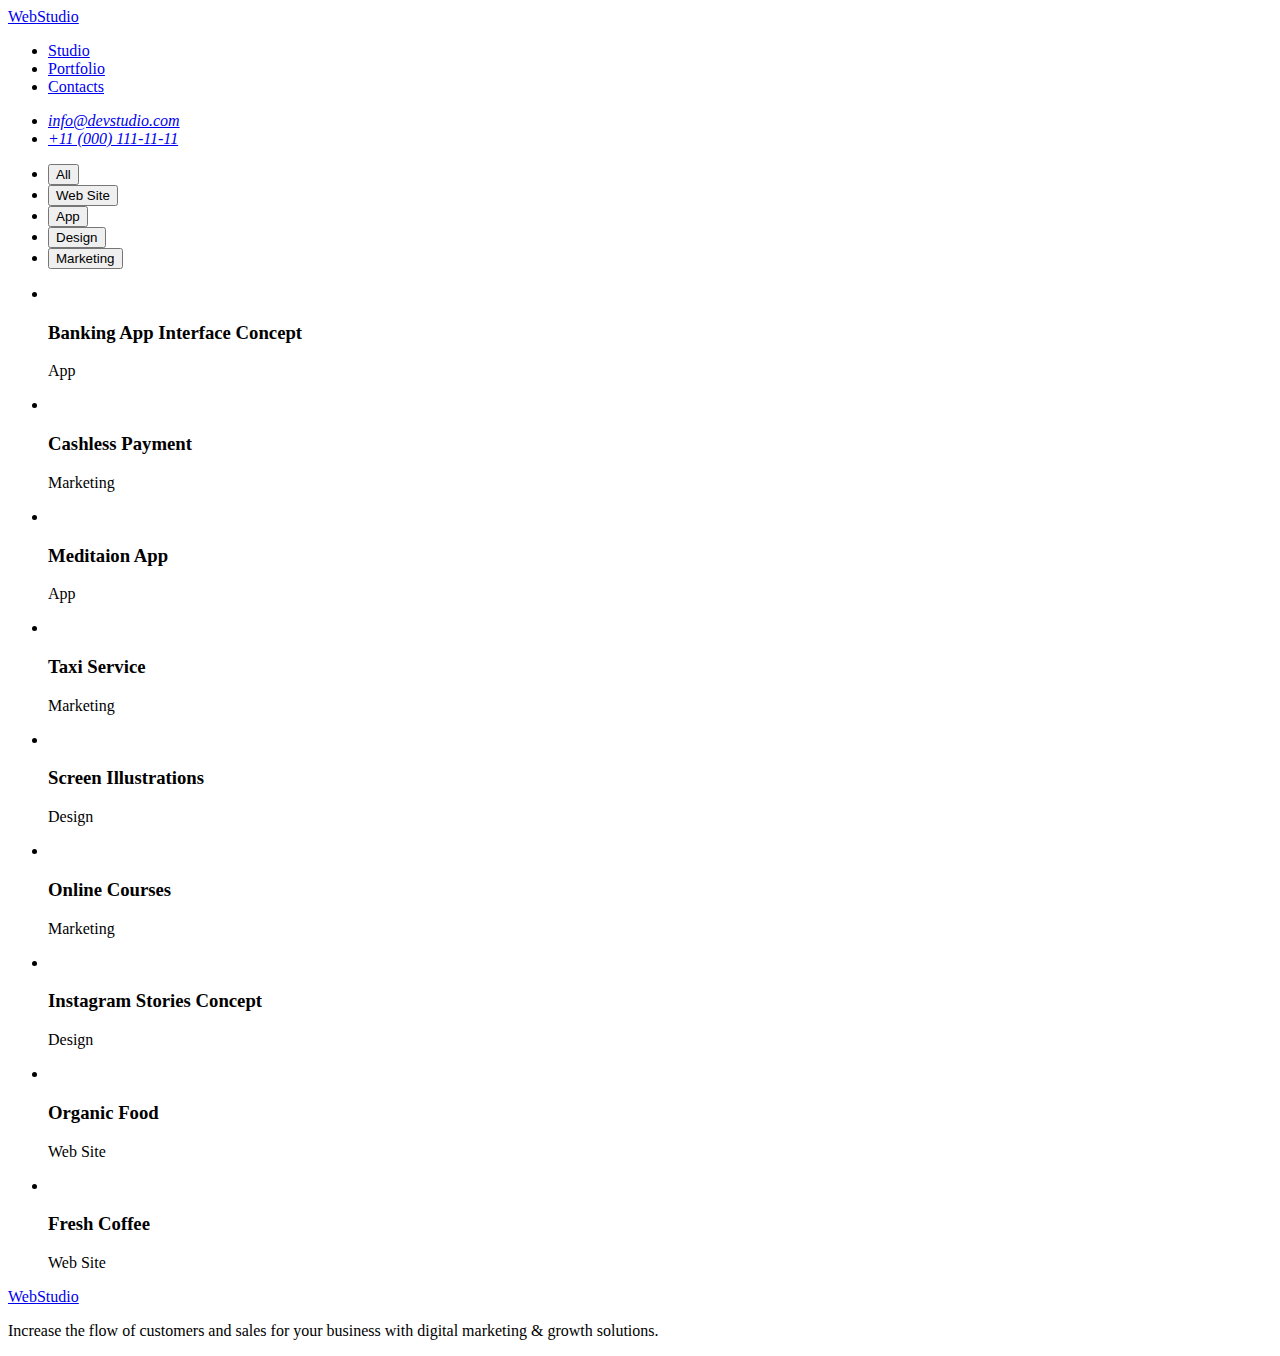
==== portfolio.html @ dd07dadb "hw-02" ====
<!DOCTYPE html>
<html lang="en">

<head>
    <meta charset="UTF-8">
    <meta http-equiv="X-UA-Compatible" content="IE=edge">
    <meta name="viewport" content="width=device-width, initial-scale=1.0">
    <title>Portfolio</title>
</head>

<body>
    <header>
        <a href="#">Web<span>Studio</span></a>
        <nav>
            <ul>
                <li><a href="./index.html">Studio</a></li>
                <li><a href="./portfolio.html">Portfolio</a></li>
                <li><a href="#">Contacts</a></li>
            </ul>
        </nav>
        <address>
            <ul>
                <li><a href="mailto:info@devstudio.com">info@devstudio.com</a></li>
                <li><a href="tel:+110001111111">+11 (000) 111-11-11</a></li>
            </ul>
        </address>
    </header>
    <main>

        <!-- Filters -->
        <section>
            <ul>
                <li><button type="button">All</button></li>
                <li><button type="button">Web Site</button></li>
                <li><button type="button">App</button></li>
                <li><button type="button">Design</button></li>
                <li><button type="button">Marketing</button></li>
            </ul>
        </section>

        <!-- Row 1 -->
        <section>
            <ul>
                <li>
                    <img src="" alt="">
                    <h3>Banking App Interface Concept</h3>
                    <p>App</p>
                </li>

                <li>
                    <img src="" alt="">
                    <h3>Cashless Payment</h3>
                    <p>Marketing</p>
                </li>

                <li>
                    <img src="" alt="">
                    <h3>Meditaion App</h3>
                    <p>App</p>
                </li>
            </ul>
        </section>

        <!-- Row 2 -->
        <section>
            <ul>
                <li>
                    <img src="" alt="">
                    <h3>Taxi Service</h3>
                    <p>Marketing</p>
                </li>

                <li>
                    <img src="" alt="">
                    <h3>Screen Illustrations</h3>
                    <p>Design</p>
                </li>

                <li>
                    <img src="" alt="">
                    <h3>Online Courses</h3>
                    <p>Marketing</p>
                </li>
            </ul>
        </section>

        <!-- Row 3 -->
        <section>
            <ul>
                <li>
                    <img src="" alt="">
                    <h3>Instagram Stories Concept</h3>
                    <p>Design</p>
                </li>

                <li>
                    <img src="" alt="">
                    <h3>Organic Food</h3>
                    <p>Web Site</p>
                </li>

                <li>
                    <img src="" alt="">
                    <h3>Fresh Coffee</h3>
                    <p>Web Site</p>
                </li>
            </ul>
        </section>





    </main>

    <footer>
        <a href=" #">Web<span>Studio</span></a>
        <p>Increase the flow of customers and sales for your business with digital marketing & growth
            solutions.</p>
    </footer>


</body>

</html>
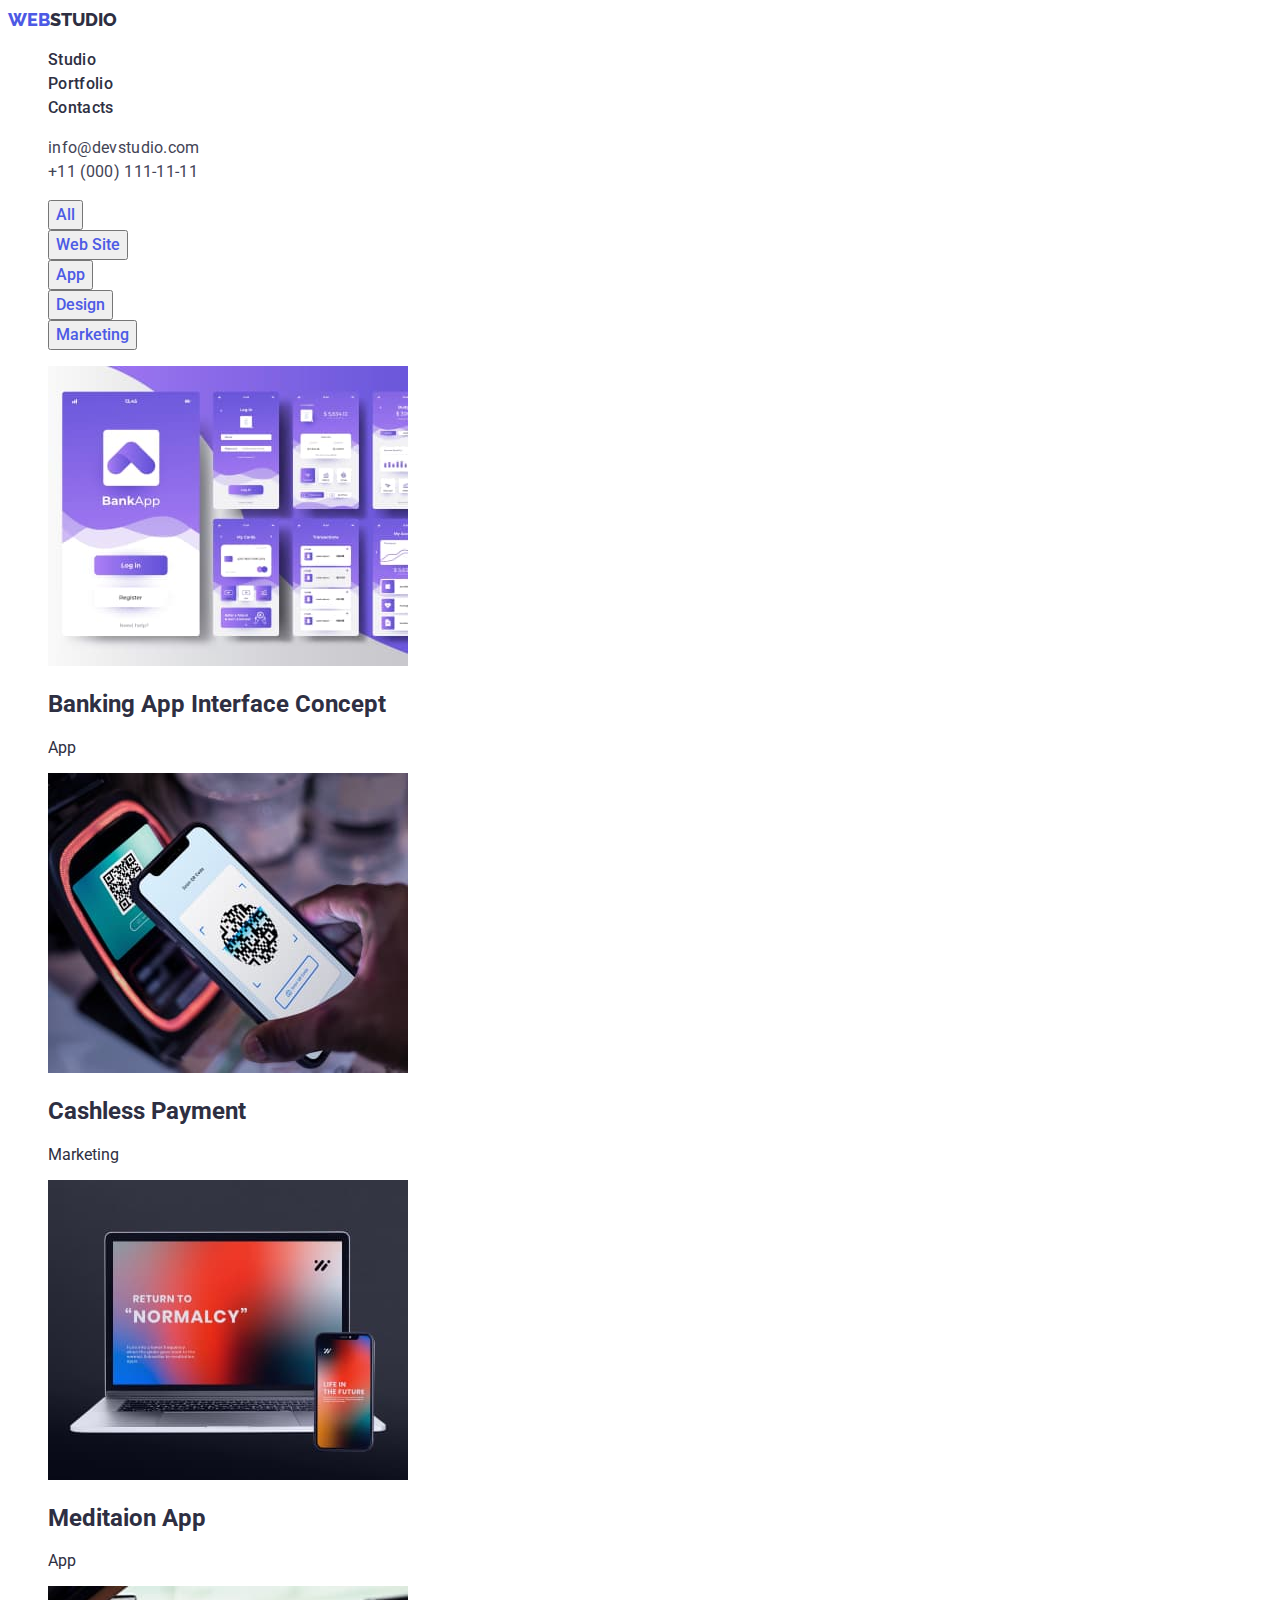
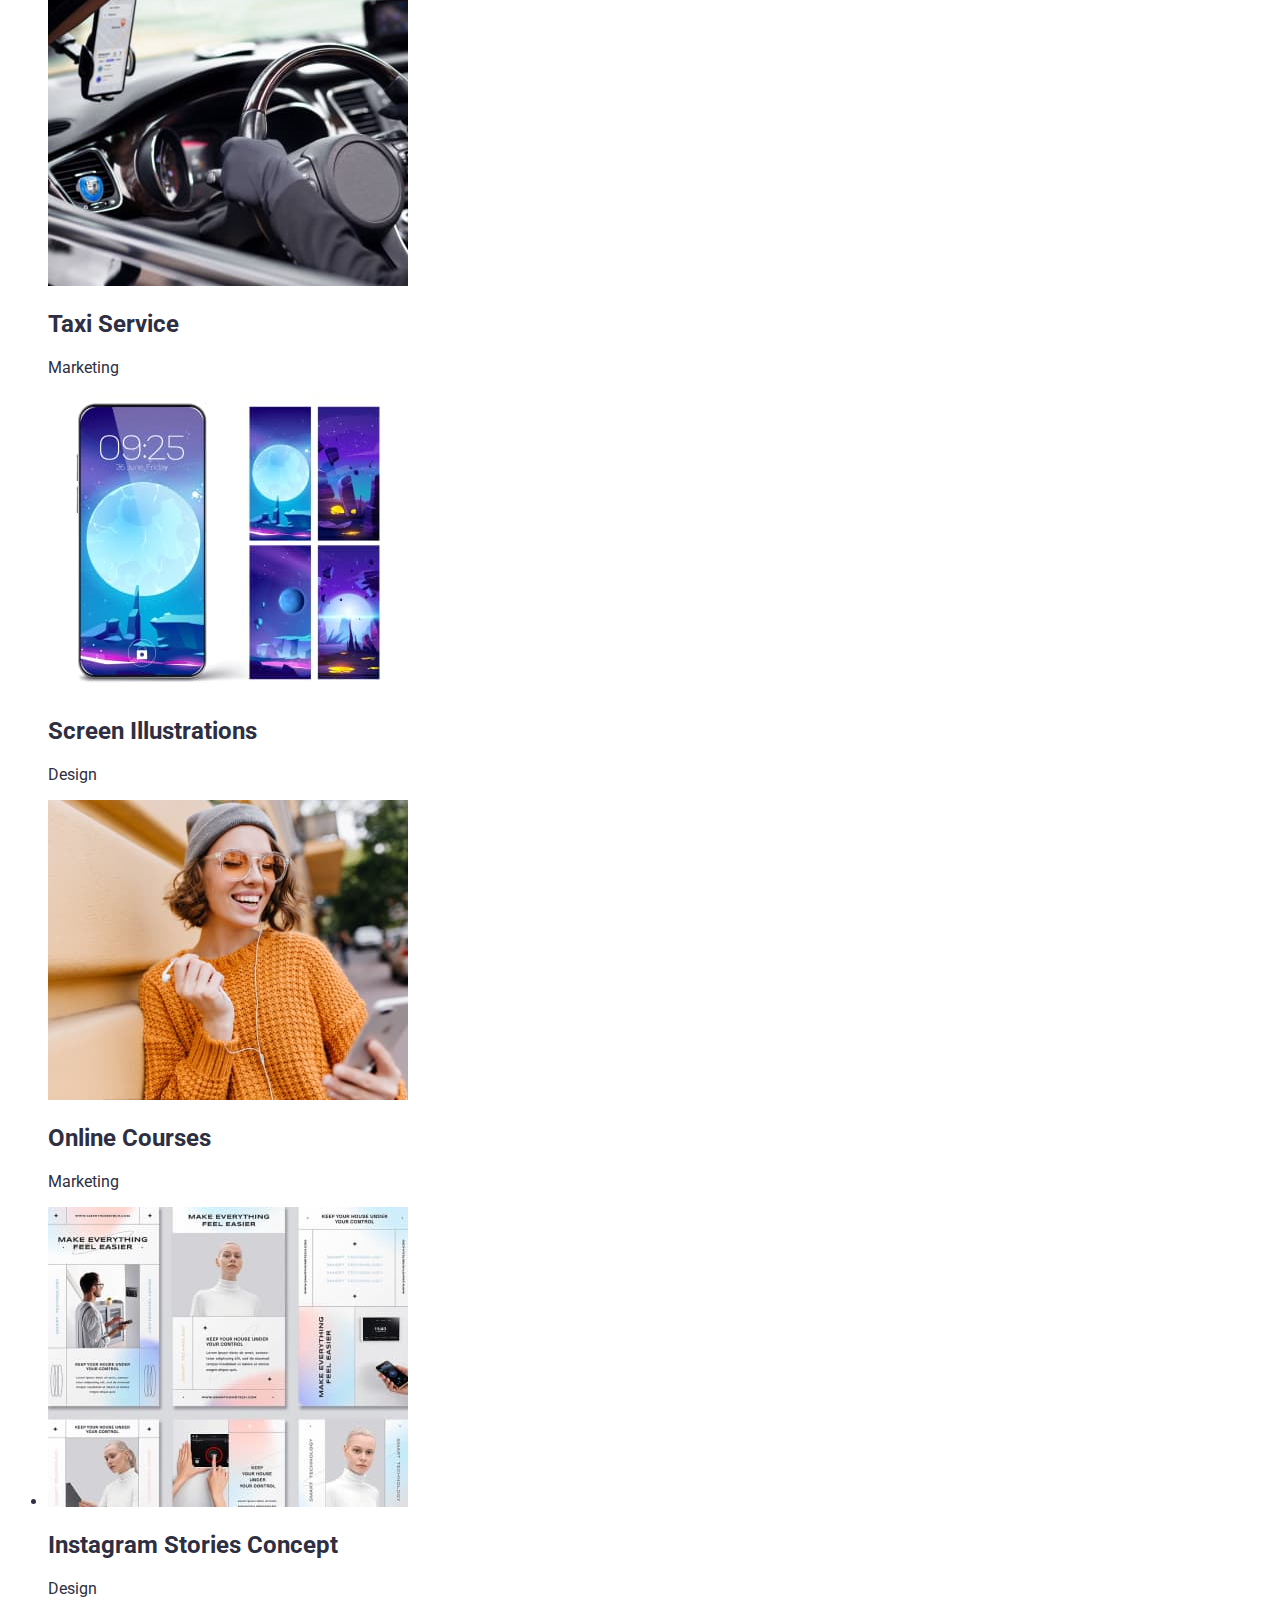
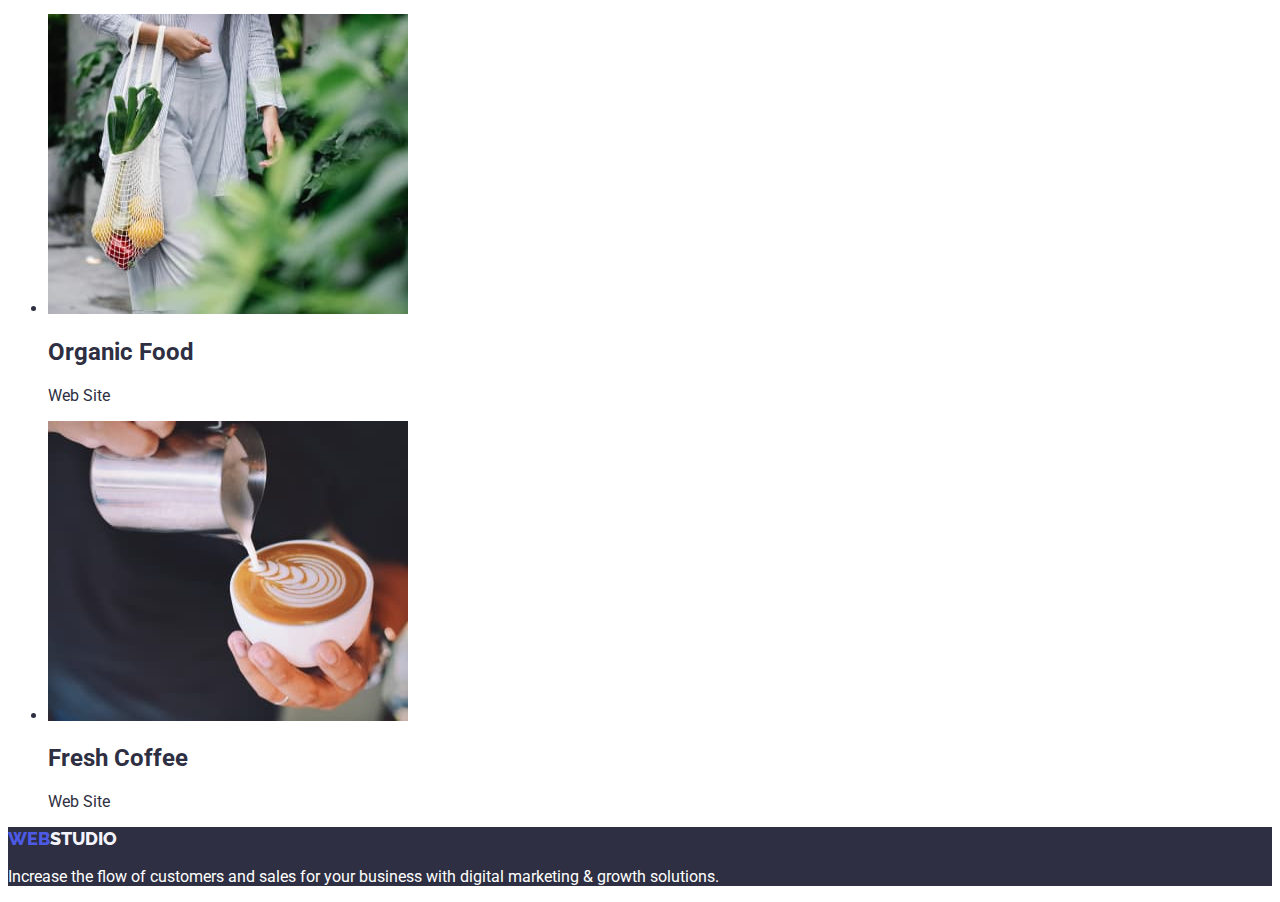
==== commit 74509c9f: "hw-02" ====
--- a/portfolio.html
+++ b/portfolio.html
@@ -6,120 +6,133 @@
     <meta http-equiv="X-UA-Compatible" content="IE=edge">
     <meta name="viewport" content="width=device-width, initial-scale=1.0">
     <title>Portfolio</title>
+    <link rel="stylesheet" href="./css/styles.css">
+    <link rel="preconnect" href="https://fonts.googleapis.com">
+    <link rel="preconnect" href="https://fonts.gstatic.com" crossorigin>
+    <link
+        href="https://fonts.googleapis.com/css2?family=Raleway:wght@800&family=Roboto:wght@400;500;700;900&display=swap"
+        rel="stylesheet">
 </head>
 
-<body>
+<body class="page">
+
+        <!-- header -->
+
     <header>
-        <a href="#">Web<span>Studio</span></a>
+        <a class="logo point" href="./index.html">Web<span class="header-logo">Studio</span></a>
         <nav>
-            <ul>
-                <li><a href="./index.html">Studio</a></li>
-                <li><a href="./portfolio.html">Portfolio</a></li>
-                <li><a href="#">Contacts</a></li>
+            <ul class="menu-list">
+                <li class="menu-items point"><a class="menu-link point" href="./index.html">Studio</a></li>
+                <li class="menu-items point"><a class="menu-link point" href="./portfolio.html">Portfolio</a></li>
+                <li class="menu-items point"><a class="menu-link point" href="#">Contacts</a></li>
             </ul>
         </nav>
-        <address>
-            <ul>
-                <li><a href="mailto:info@devstudio.com">info@devstudio.com</a></li>
-                <li><a href="tel:+110001111111">+11 (000) 111-11-11</a></li>
+        <address class="contact">
+            <ul class="contact-list">
+                <li class="contact-items point"><a class="contact-link point"
+                        href="mailto:info@devstudio.com">info@devstudio.com</a></li>
+                <li class="contact-items point"><a class="contact-link point" href="tel:+110001111111">+11 (000)
+                        111-11-11</a>
+                </li>
             </ul>
         </address>
+
     </header>
     <main>
 
         <!-- Filters -->
-        <section>
-            <ul>
-                <li><button type="button">All</button></li>
-                <li><button type="button">Web Site</button></li>
-                <li><button type="button">App</button></li>
-                <li><button type="button">Design</button></li>
-                <li><button type="button">Marketing</button></li>
+
+        <section class="filters">
+            <h1 hidden>#</h1>
+            <ul class="filters-list point">
+                <li class="filters-items"><button class="filters-button" type="button">All</button></li>
+                <li class="filters-items"><button class="filters-button" type="button">Web Site</button></li>
+                <li class="filters-items"><button class="filters-button" type="button">App</button></li>
+                <li class="filters-items"><button class="filters-button" type="button">Design</button></li>
+                <li class="filters-items"><button class="filters-button" type="button">Marketing</button></li>
             </ul>
         </section>
 
         <!-- Row 1 -->
-        <section>
-            <ul>
+
+        <section class="row-one">
+            <ul class="row-one-list point">
                 <li>
-                    <img src="" alt="">
-                    <h3>Banking App Interface Concept</h3>
+                    <img src="./images/portfolio/portfolio-row1-first.jpg" alt="" width="360" height="300">
+                    <h2>Banking App Interface Concept</h2>
                     <p>App</p>
                 </li>
 
                 <li>
-                    <img src="" alt="">
-                    <h3>Cashless Payment</h3>
+                    <img src="./images/portfolio/portfolio-row1-second.jpg" alt="" width="360" height="300">
+                    <h2>Cashless Payment</h2>
                     <p>Marketing</p>
                 </li>
 
                 <li>
-                    <img src="" alt="">
-                    <h3>Meditaion App</h3>
+                    <img src="./images/portfolio/portfolio-row1-third.jpg" alt="" width="360" height="300">
+                    <h2>Meditaion App</h2>
                     <p>App</p>
                 </li>
             </ul>
         </section>
 
         <!-- Row 2 -->
-        <section>
-            <ul>
+
+        <section class="row-two">
+            <ul class="row-two-list point">
                 <li>
-                    <img src="" alt="">
-                    <h3>Taxi Service</h3>
+                    <img src="./images/portfolio/portfolio-row2-first.jpg" alt="" width="360" height="300">
+                    <h2>Taxi Service</h2>
                     <p>Marketing</p>
                 </li>
 
                 <li>
-                    <img src="" alt="">
-                    <h3>Screen Illustrations</h3>
+                    <img src="./images/portfolio/portfolio-row2-second.jpg" alt="" width="360" height="300">
+                    <h2>Screen Illustrations</h2>
                     <p>Design</p>
                 </li>
 
                 <li>
-                    <img src="" alt="">
-                    <h3>Online Courses</h3>
+                    <img src="./images/portfolio/portfolio-row2-third.jpg" alt="" width="360" height="300">
+                    <h2>Online Courses</h2>
                     <p>Marketing</p>
                 </li>
             </ul>
         </section>
 
         <!-- Row 3 -->
-        <section>
-            <ul>
+
+        <section class="row-three">
+            <ul class="row-three-list poin">
                 <li>
-                    <img src="" alt="">
-                    <h3>Instagram Stories Concept</h3>
+                    <img src="./images/portfolio/portfolio-row3-first.jpg" alt="" width="360" height="300">
+                    <h2>Instagram Stories Concept</h2>
                     <p>Design</p>
                 </li>
 
                 <li>
-                    <img src="" alt="">
-                    <h3>Organic Food</h3>
+                    <img src="./images/portfolio/portfolio-row3-second.jpg" alt="" width="360" height="300">
+                    <h2>Organic Food</h2>
                     <p>Web Site</p>
                 </li>
 
                 <li>
-                    <img src="" alt="">
-                    <h3>Fresh Coffee</h3>
+                    <img src="./images/portfolio/portfolio-row3-third.jpg" alt="" width="360" height="300">
+                    <h2>Fresh Coffee</h2>
                     <p>Web Site</p>
                 </li>
             </ul>
         </section>
-
-
-
-
-
     </main>
 
-    <footer>
-        <a href=" #">Web<span>Studio</span></a>
-        <p>Increase the flow of customers and sales for your business with digital marketing & growth
-            solutions.</p>
+        <!-- footer -->
+
+    <footer class="foot">
+        <a class="logo point" href="#">Web<span class="footer-logo">Studio</span></a>
+        <p class="footer-text">Increase the flow of customers and sales for your business with digital marketing &
+            growth solutions.</p>
     </footer>
-
-
 </body>
 
 </html>--- a/css/styles.css
+++ b/css/styles.css
@@ -0,0 +1,134 @@
+.page {
+    font-family: "Roboto", "Raleway";
+    font-style: normal;
+    font-weight: 400;
+    color: #2E2F42;
+}
+
+.point {
+    text-decoration: none;
+    list-style-type: none;
+}
+
+
+/* header */
+
+.logo {
+    font-family: "Raleway";
+    font-style: normal;
+    font-weight: 800;
+    font-size: 18px;
+    line-height: 24px;
+    color: #4D5AE5;
+    text-transform: uppercase;
+}
+
+.header-logo {
+    color: #2E2F42;
+}
+
+.footer-logo {
+    color: #F4F4FD;
+}
+
+.menu-list {
+    font-family: 'Roboto';
+    font-weight: 500;
+    font-size: 16px;
+    line-height: 24px;
+    letter-spacing: 0.02em;
+    color: #2E2F42;
+}
+
+.menu-link {
+    color: #2E2F42;
+}
+
+.menu-link:hover,
+.menu-link:focus {
+    color: #404BBF;
+}
+
+
+.contact-list {
+    font-family: 'Roboto';
+    font-style: normal;
+    font-size: 16px;
+    line-height: 24px;
+    letter-spacing: 0.02em;
+    color: #434455;
+}
+
+.contact-link {
+    color: #434455;
+}
+
+.contact-link:hover,
+.contact-link:focus {
+    color: #404BBF;
+}
+
+
+
+/* hero */
+.hero {
+    background-color: #2E2F42;
+}
+
+.hero-title {
+    font-family: 'Roboto';
+    font-weight: 700;
+    font-size: 56px;
+    line-height: 60px;
+    color: #ffffff;
+}
+
+.hero-button {
+    background-color: #4D5AE5;
+    color: #ffffff;
+    font-family: 'Roboto';
+    font-weight: 500;
+    font-size: 16px;
+    line-height: 24px;
+}
+
+/* quality */
+
+
+
+
+
+/* team */
+
+.team {
+    background-color: #F4F4FD;
+}
+
+.team-items {
+    background-color: #fff;
+}
+
+/* footer */
+
+.foot {
+    background-color: #2E2F42;
+}
+
+.footer-text {
+    color: #ffffff;
+}
+
+
+
+/* portfolio*/
+
+
+.filters-button {
+    color: #4D5AE5;
+    font-family: 'Roboto';
+    font-style: normal;
+    font-weight: 500;
+    font-size: 16px;
+    line-height: 24px;
+}
+
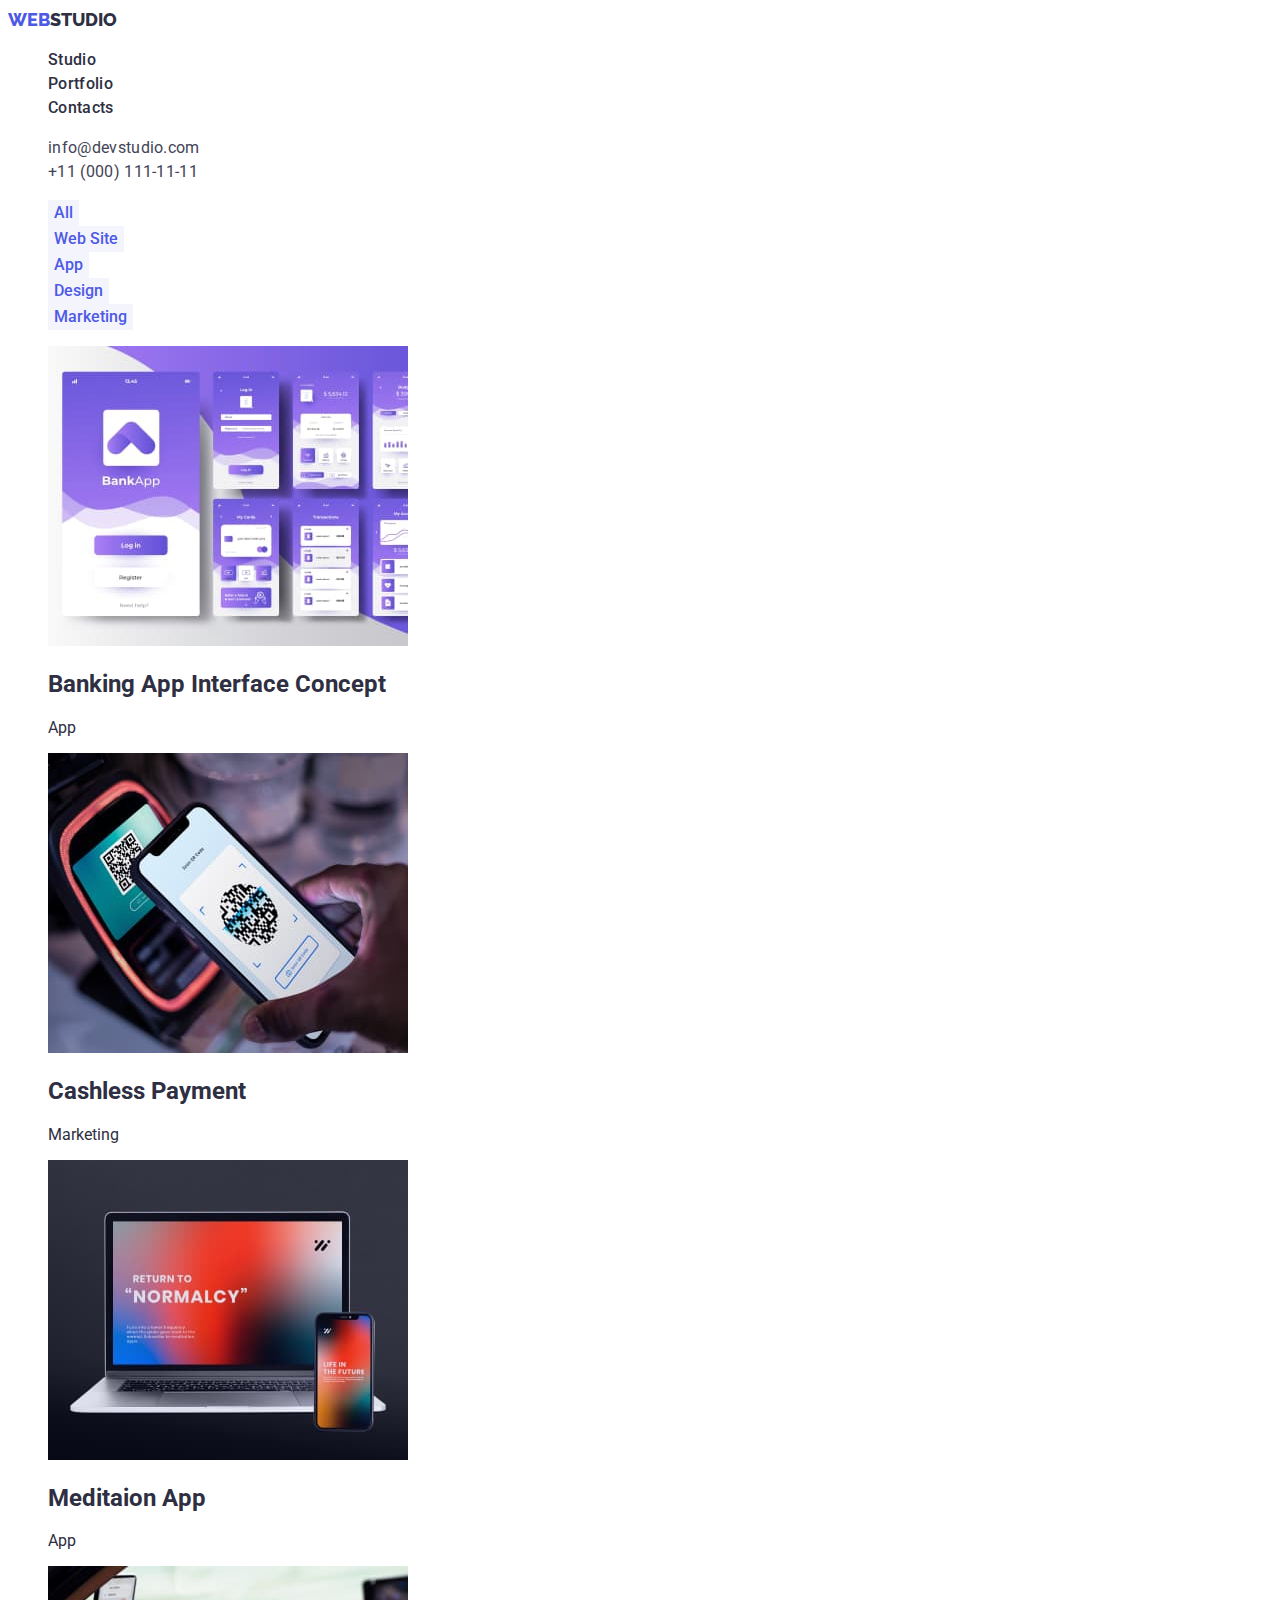
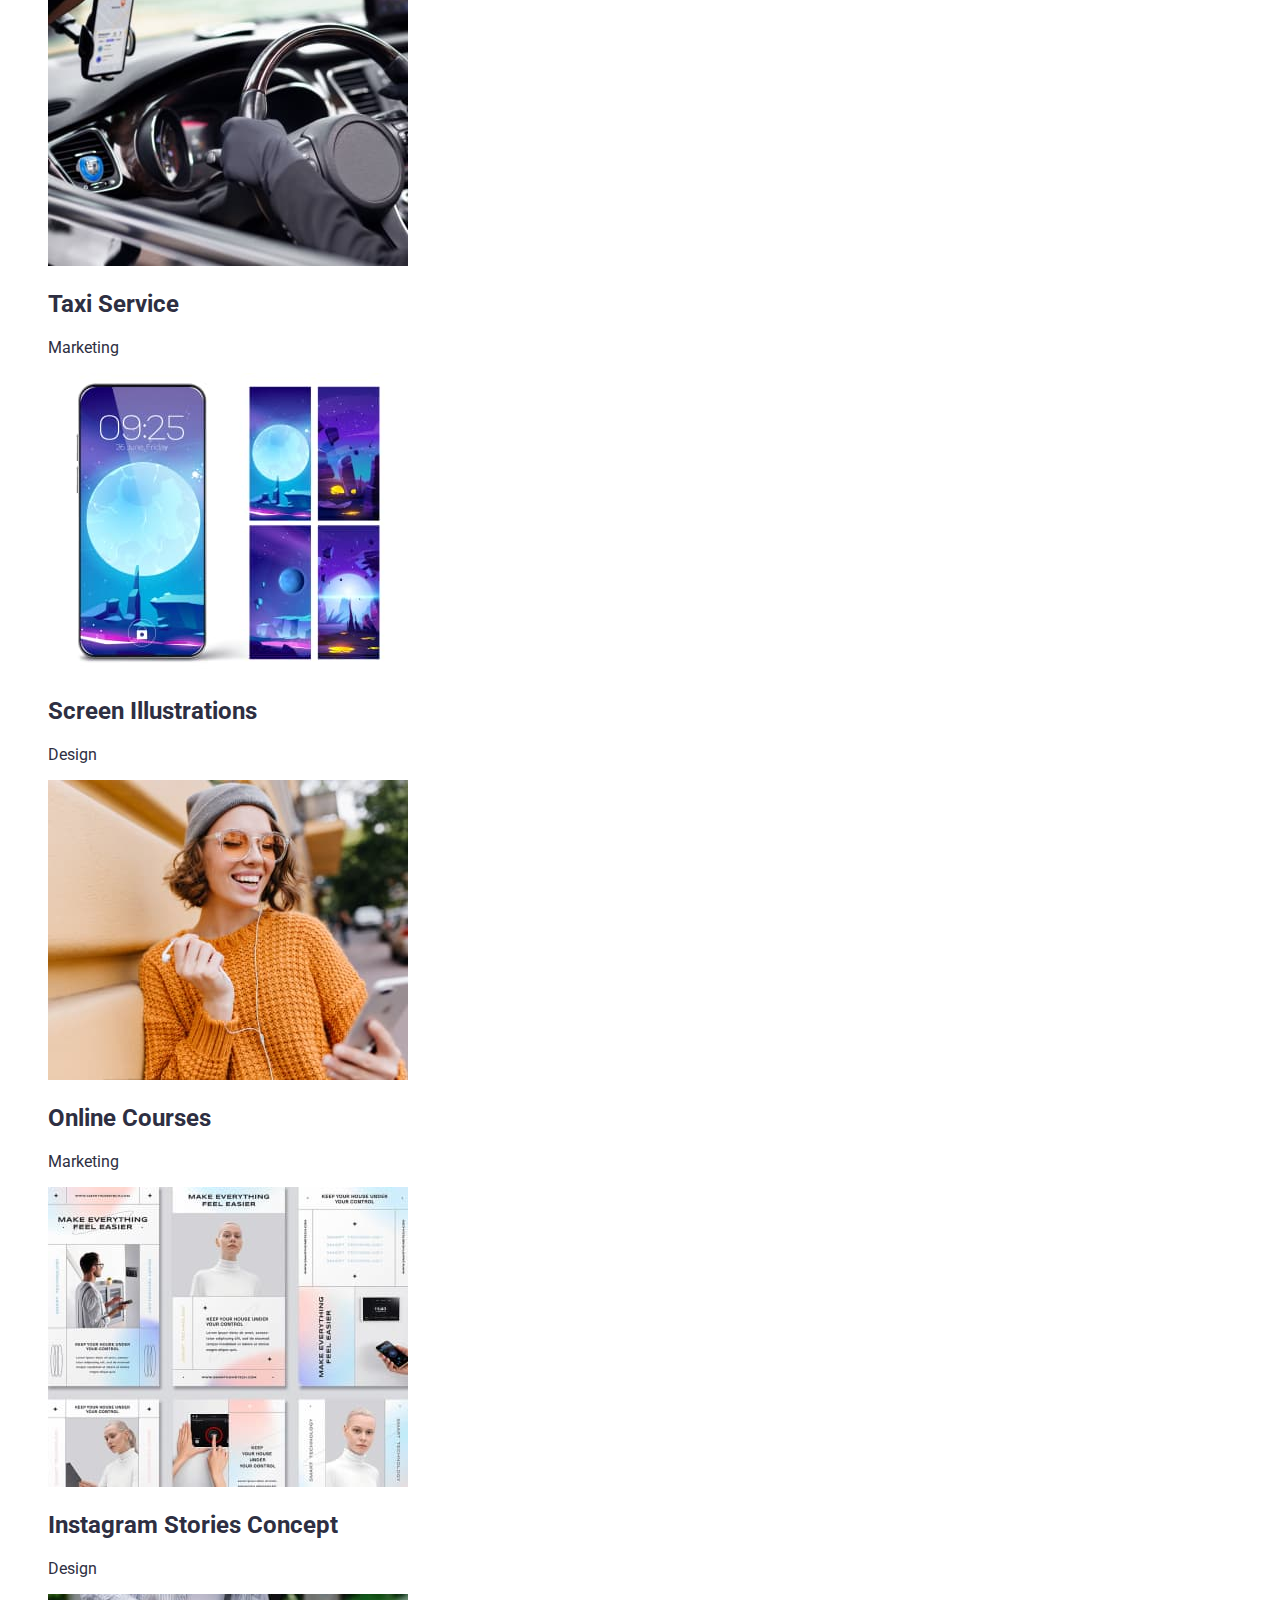
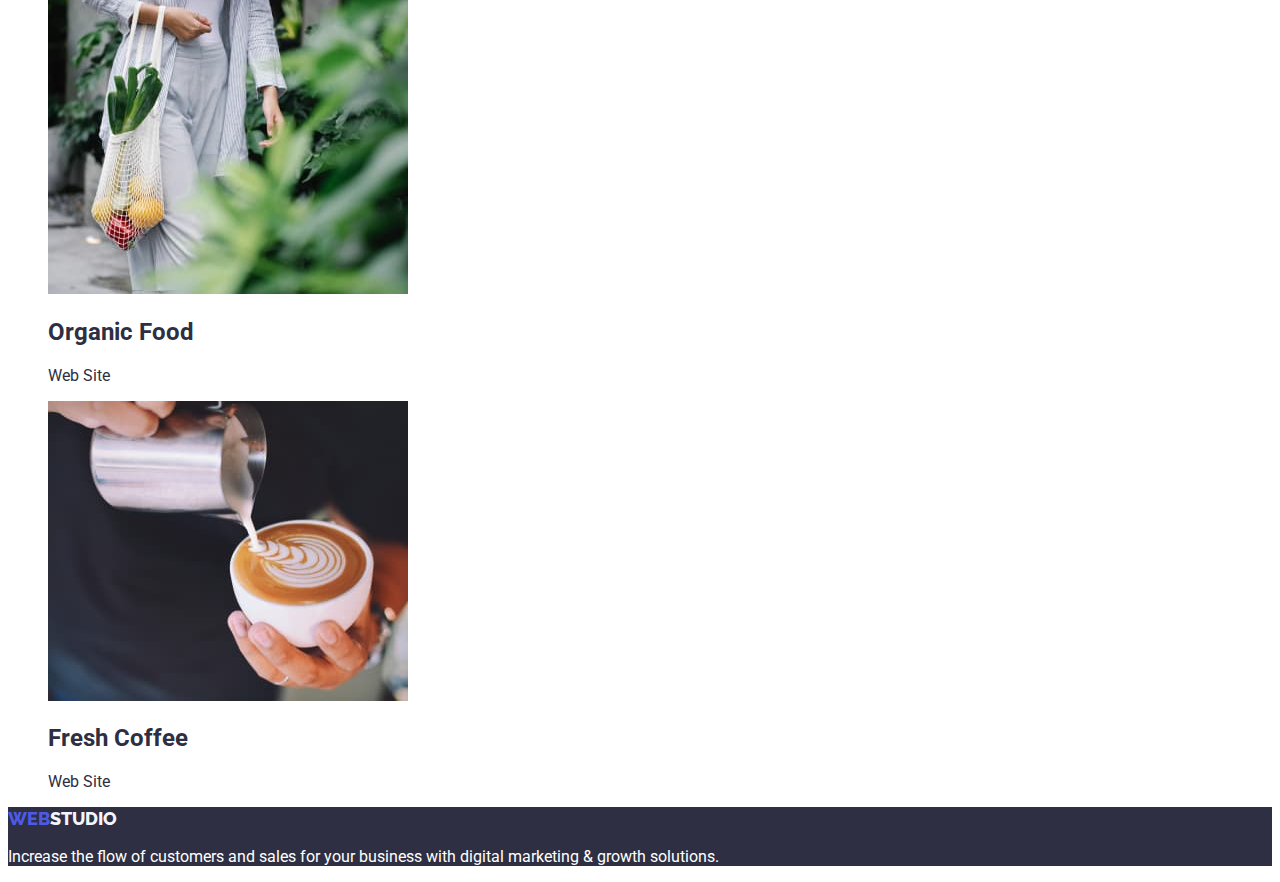
==== commit b85397ab: "Home work #2" ====
--- a/portfolio.html
+++ b/portfolio.html
@@ -16,7 +16,7 @@
 
 <body class="page">
 
-        <!-- header -->
+    <!-- header -->
 
     <header>
         <a class="logo point" href="./index.html">Web<span class="header-logo">Studio</span></a>
@@ -58,19 +58,22 @@
         <section class="row-one">
             <ul class="row-one-list point">
                 <li>
-                    <img src="./images/portfolio/portfolio-row1-first.jpg" alt="" width="360" height="300">
+                    <img src="./images/portfolio/portfolio-row1-first.jpg" alt="Banking app interface concept"
+                        width="360" height="300">
                     <h2>Banking App Interface Concept</h2>
                     <p>App</p>
                 </li>
 
                 <li>
-                    <img src="./images/portfolio/portfolio-row1-second.jpg" alt="" width="360" height="300">
+                    <img src="./images/portfolio/portfolio-row1-second.jpg" alt="Cashless payment photo" width="360"
+                        height="300">
                     <h2>Cashless Payment</h2>
                     <p>Marketing</p>
                 </li>
 
                 <li>
-                    <img src="./images/portfolio/portfolio-row1-third.jpg" alt="" width="360" height="300">
+                    <img src="./images/portfolio/portfolio-row1-third.jpg" alt="Meditaion app photo" width="360"
+                        height="300">
                     <h2>Meditaion App</h2>
                     <p>App</p>
                 </li>
@@ -82,19 +85,22 @@
         <section class="row-two">
             <ul class="row-two-list point">
                 <li>
-                    <img src="./images/portfolio/portfolio-row2-first.jpg" alt="" width="360" height="300">
+                    <img src="./images/portfolio/portfolio-row2-first.jpg" alt="Taxi service photo" width="360"
+                        height="300">
                     <h2>Taxi Service</h2>
                     <p>Marketing</p>
                 </li>
 
                 <li>
-                    <img src="./images/portfolio/portfolio-row2-second.jpg" alt="" width="360" height="300">
+                    <img src="./images/portfolio/portfolio-row2-second.jpg" alt="Screen illustrations photo" width="360"
+                        height="300">
                     <h2>Screen Illustrations</h2>
                     <p>Design</p>
                 </li>
 
                 <li>
-                    <img src="./images/portfolio/portfolio-row2-third.jpg" alt="" width="360" height="300">
+                    <img src="./images/portfolio/portfolio-row2-third.jpg" alt="Online courses" width="360"
+                        height="300">
                     <h2>Online Courses</h2>
                     <p>Marketing</p>
                 </li>
@@ -104,21 +110,24 @@
         <!-- Row 3 -->
 
         <section class="row-three">
-            <ul class="row-three-list poin">
+            <ul class="row-three-list point">
                 <li>
-                    <img src="./images/portfolio/portfolio-row3-first.jpg" alt="" width="360" height="300">
+                    <img src="./images/portfolio/portfolio-row3-first.jpg" alt="Instagram stories concept" width="360"
+                        height="300">
                     <h2>Instagram Stories Concept</h2>
                     <p>Design</p>
                 </li>
 
                 <li>
-                    <img src="./images/portfolio/portfolio-row3-second.jpg" alt="" width="360" height="300">
+                    <img src="./images/portfolio/portfolio-row3-second.jpg" alt="Organic food photo" width="360"
+                        height="300">
                     <h2>Organic Food</h2>
                     <p>Web Site</p>
                 </li>
 
                 <li>
-                    <img src="./images/portfolio/portfolio-row3-third.jpg" alt="" width="360" height="300">
+                    <img src="./images/portfolio/portfolio-row3-third.jpg" alt="Fresh coffee photo" width="360"
+                        height="300">
                     <h2>Fresh Coffee</h2>
                     <p>Web Site</p>
                 </li>
@@ -126,7 +135,7 @@
         </section>
     </main>
 
-        <!-- footer -->
+    <!-- footer -->
 
     <footer class="foot">
         <a class="logo point" href="#">Web<span class="footer-logo">Studio</span></a>
--- a/css/styles.css
+++ b/css/styles.css
@@ -124,11 +124,12 @@
 
 
 .filters-button {
+    background-color: #F4F4FD;
     color: #4D5AE5;
     font-family: 'Roboto';
-    font-style: normal;
     font-weight: 500;
     font-size: 16px;
     line-height: 24px;
+    border: 0;
 }
 
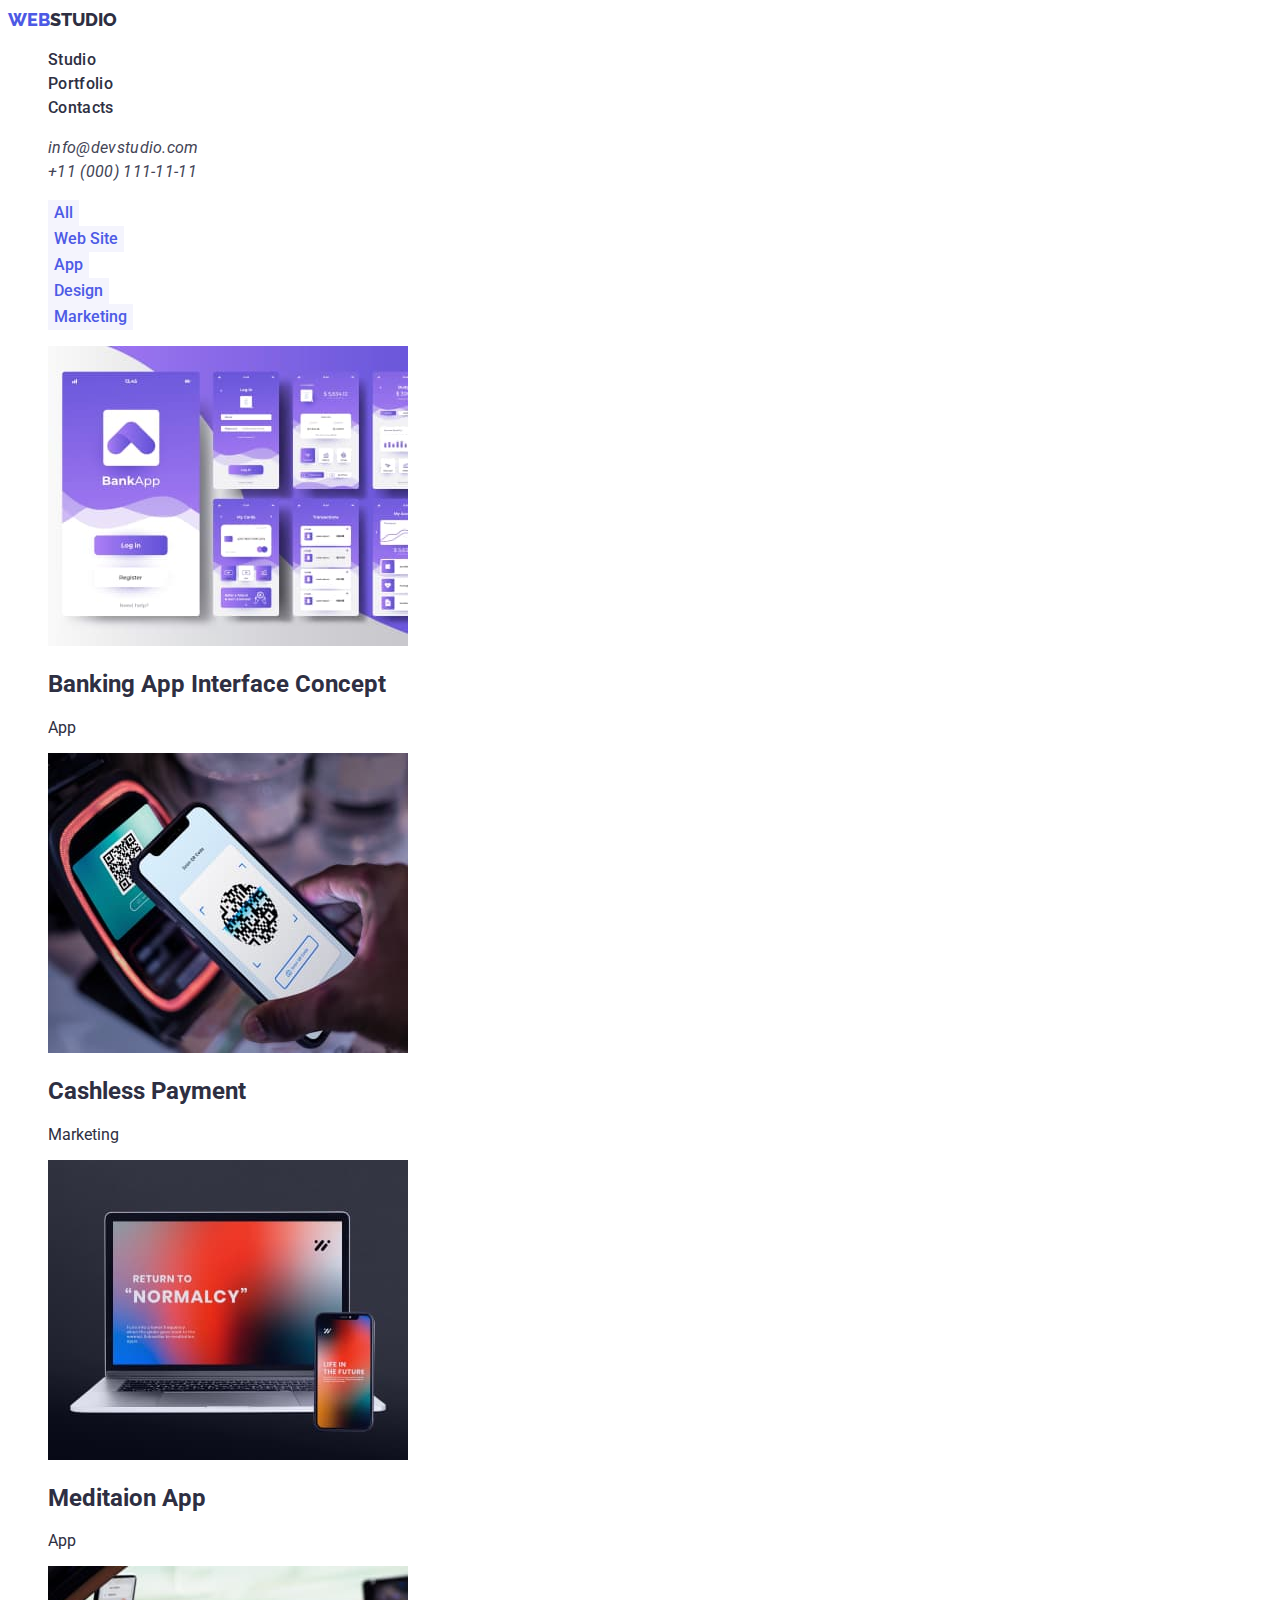
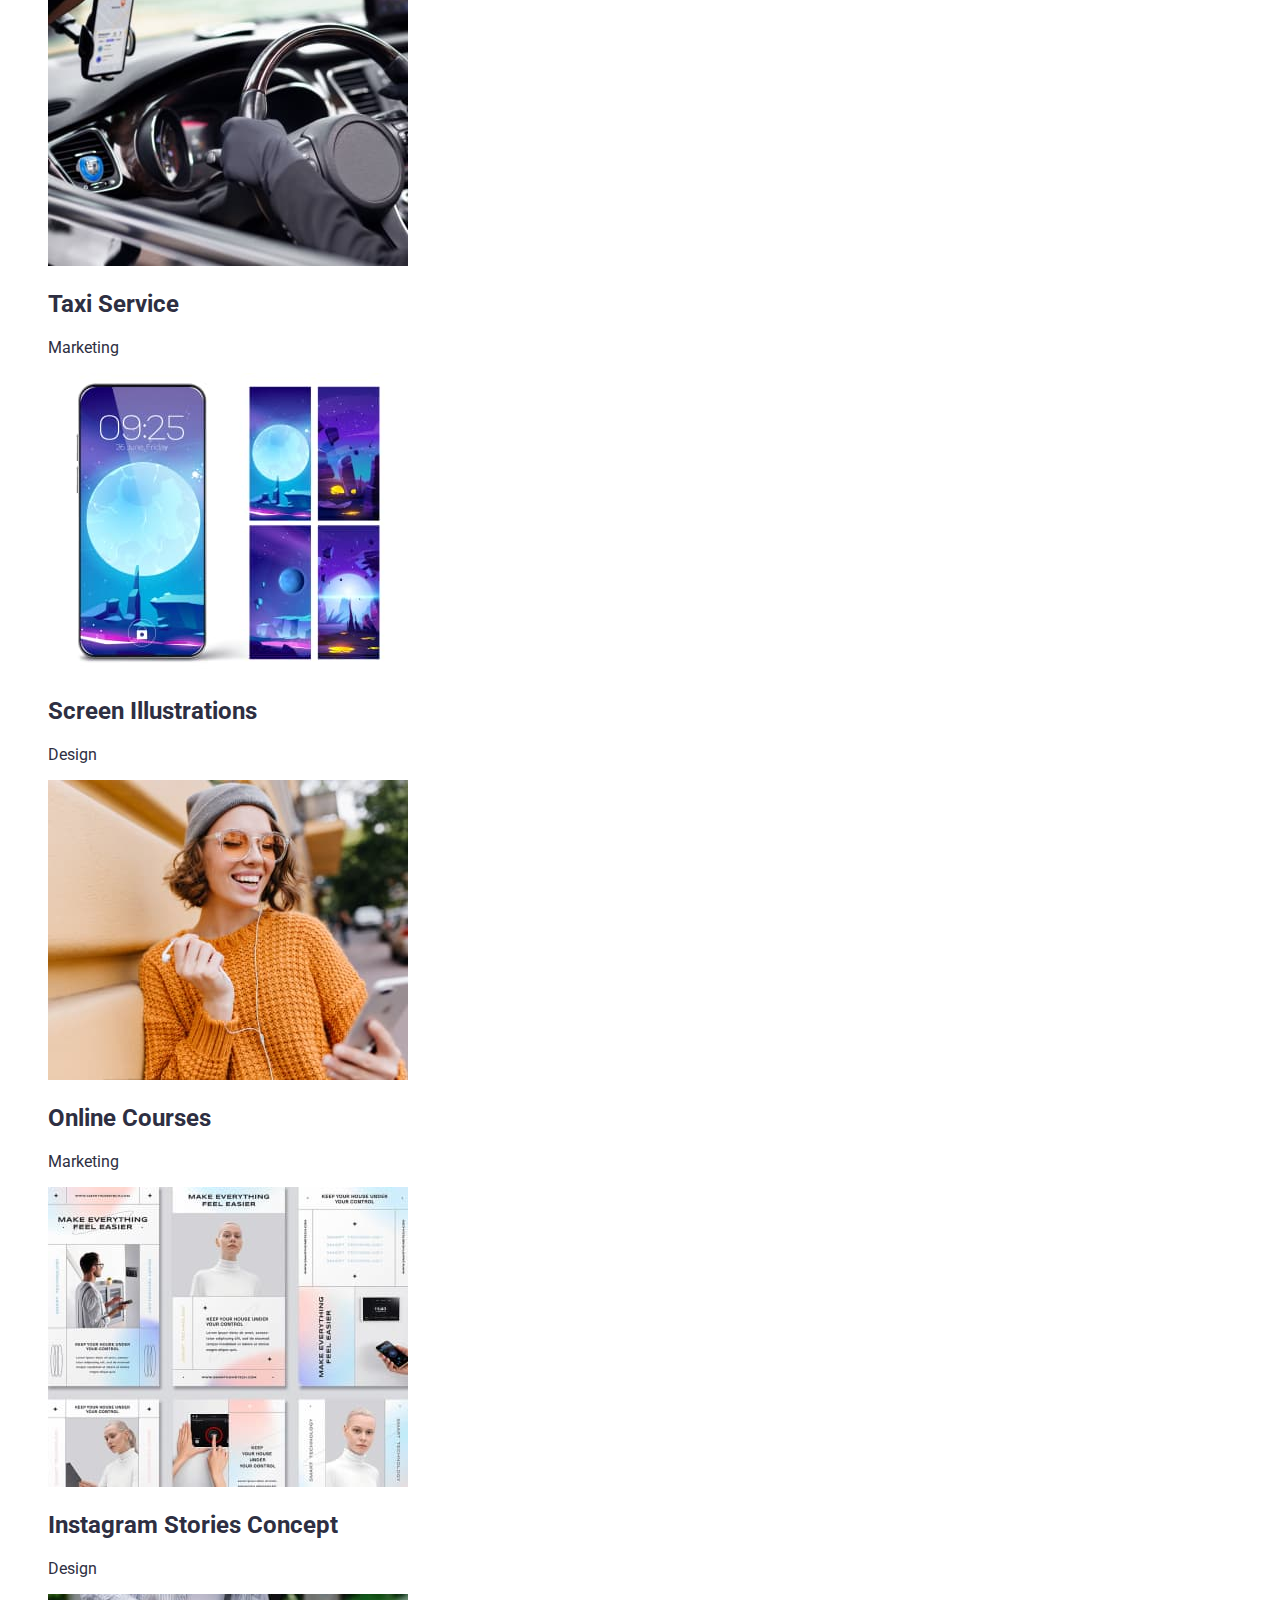
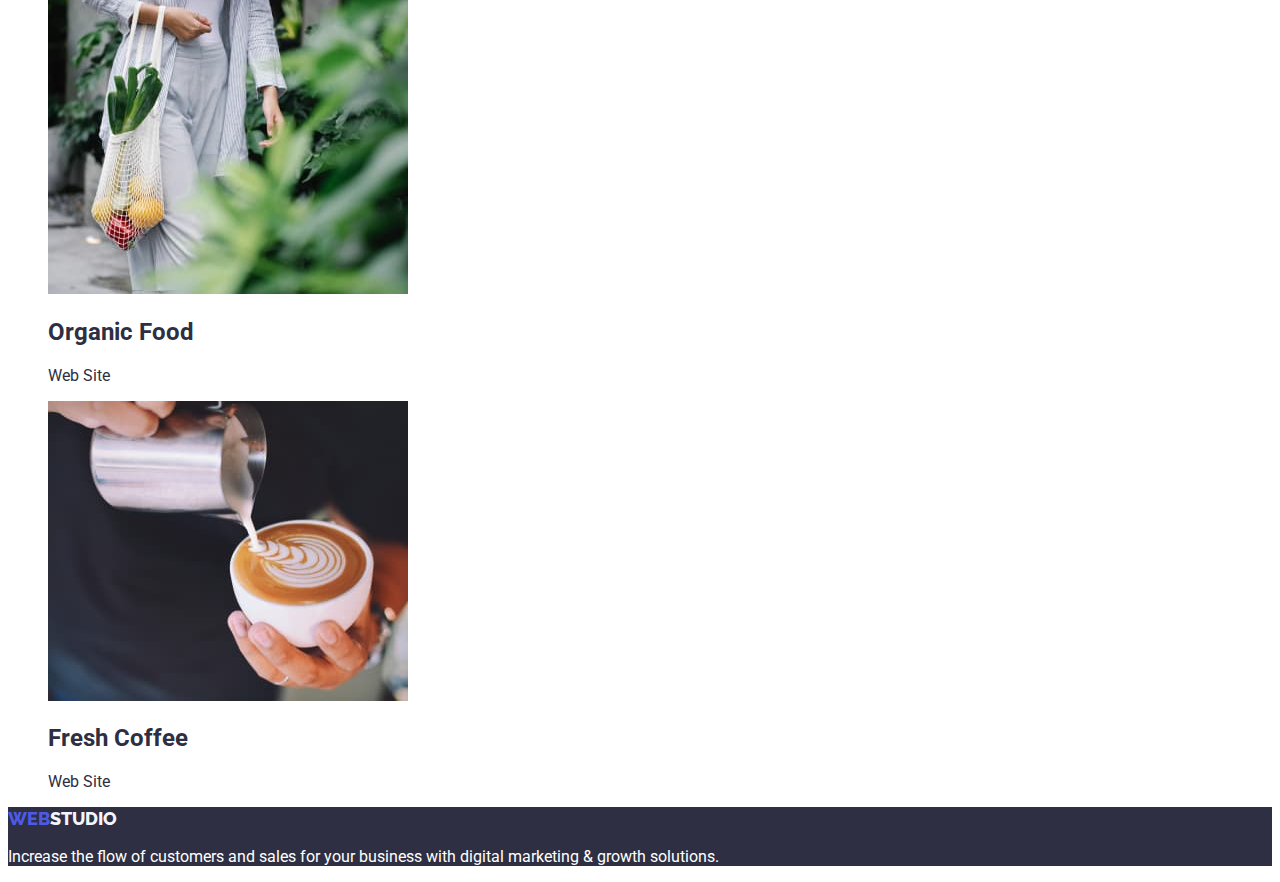
==== commit fb36e6e6: "home work #2" ====
--- a/portfolio.html
+++ b/portfolio.html
@@ -53,10 +53,10 @@
             </ul>
         </section>
 
-        <!-- Row 1 -->
+        <!-- Section -->
 
-        <section class="row-one">
-            <ul class="row-one-list point">
+        <section class="section">
+            <ul class="section-list point">
                 <li>
                     <img src="./images/portfolio/portfolio-row1-first.jpg" alt="Banking app interface concept"
                         width="360" height="300">
@@ -77,13 +77,7 @@
                     <h2>Meditaion App</h2>
                     <p>App</p>
                 </li>
-            </ul>
-        </section>
 
-        <!-- Row 2 -->
-
-        <section class="row-two">
-            <ul class="row-two-list point">
                 <li>
                     <img src="./images/portfolio/portfolio-row2-first.jpg" alt="Taxi service photo" width="360"
                         height="300">
@@ -104,13 +98,7 @@
                     <h2>Online Courses</h2>
                     <p>Marketing</p>
                 </li>
-            </ul>
-        </section>
 
-        <!-- Row 3 -->
-
-        <section class="row-three">
-            <ul class="row-three-list point">
                 <li>
                     <img src="./images/portfolio/portfolio-row3-first.jpg" alt="Instagram stories concept" width="360"
                         height="300">
--- a/css/styles.css
+++ b/css/styles.css
@@ -1,8 +1,22 @@
+:root {
+    --primary-text-color: #2E2F42;
+    --link-color: #434455;
+    --logo-button-color: #4D5AE5;
+    --hover-focus-color: #404BBF;
+    --footerlogo-bcg-color: #F4F4FD;
+    --white-color: #ffffff;
+
+}
+
+
+
+
+
 .page {
     font-family: "Roboto", "Raleway";
     font-style: normal;
     font-weight: 400;
-    color: #2E2F42;
+    color: var(--primary-text-color);
 }
 
 .point {
@@ -15,20 +29,19 @@
 
 .logo {
     font-family: "Raleway";
-    font-style: normal;
     font-weight: 800;
     font-size: 18px;
     line-height: 24px;
-    color: #4D5AE5;
+    color: var(--logo-button-color);
     text-transform: uppercase;
 }
 
 .header-logo {
-    color: #2E2F42;
+    color: var(--primary-text-color);
 }
 
 .footer-logo {
-    color: #F4F4FD;
+    color: var(--footerlogo-bcg-color);
 }
 
 .menu-list {
@@ -37,42 +50,42 @@
     font-size: 16px;
     line-height: 24px;
     letter-spacing: 0.02em;
-    color: #2E2F42;
+    color: var(--primary-text-color);
 }
 
 .menu-link {
-    color: #2E2F42;
+    color: var(--primary-text-color);
 }
 
 .menu-link:hover,
 .menu-link:focus {
-    color: #404BBF;
+    color: var(--hover-focus-color);
 }
 
 
 .contact-list {
     font-family: 'Roboto';
-    font-style: normal;
     font-size: 16px;
     line-height: 24px;
     letter-spacing: 0.02em;
-    color: #434455;
+    color: var(--link-color);
 }
 
 .contact-link {
-    color: #434455;
+    color: var(--link-color);
 }
 
 .contact-link:hover,
 .contact-link:focus {
-    color: #404BBF;
+    color: var(--hover-focus-color);
 }
 
 
 
 /* hero */
 .hero {
-    background-color: #2E2F42;
+    background-color: var(--primary-text-color);
+    ;
 }
 
 .hero-title {
@@ -80,12 +93,12 @@
     font-weight: 700;
     font-size: 56px;
     line-height: 60px;
-    color: #ffffff;
+    color: var(--white-color);
 }
 
 .hero-button {
-    background-color: #4D5AE5;
-    color: #ffffff;
+    background-color: var(--logo-button-color);
+    color: var(--white-color);
     font-family: 'Roboto';
     font-weight: 500;
     font-size: 16px;
@@ -101,21 +114,22 @@
 /* team */
 
 .team {
-    background-color: #F4F4FD;
+    background-color: var(--footerlogo-bcg-color);
 }
 
 .team-items {
-    background-color: #fff;
+    background-color: var(--white-color);
 }
 
 /* footer */
 
 .foot {
-    background-color: #2E2F42;
+    background-color: var(--primary-text-color);
+    ;
 }
 
 .footer-text {
-    color: #ffffff;
+    color: var(--white-color);
 }
 
 
@@ -124,12 +138,11 @@
 
 
 .filters-button {
-    background-color: #F4F4FD;
-    color: #4D5AE5;
+    background-color: var(--footerlogo-bcg-color);
+    color: var(--logo-button-color);
     font-family: 'Roboto';
     font-weight: 500;
     font-size: 16px;
     line-height: 24px;
     border: 0;
-}
-
+}